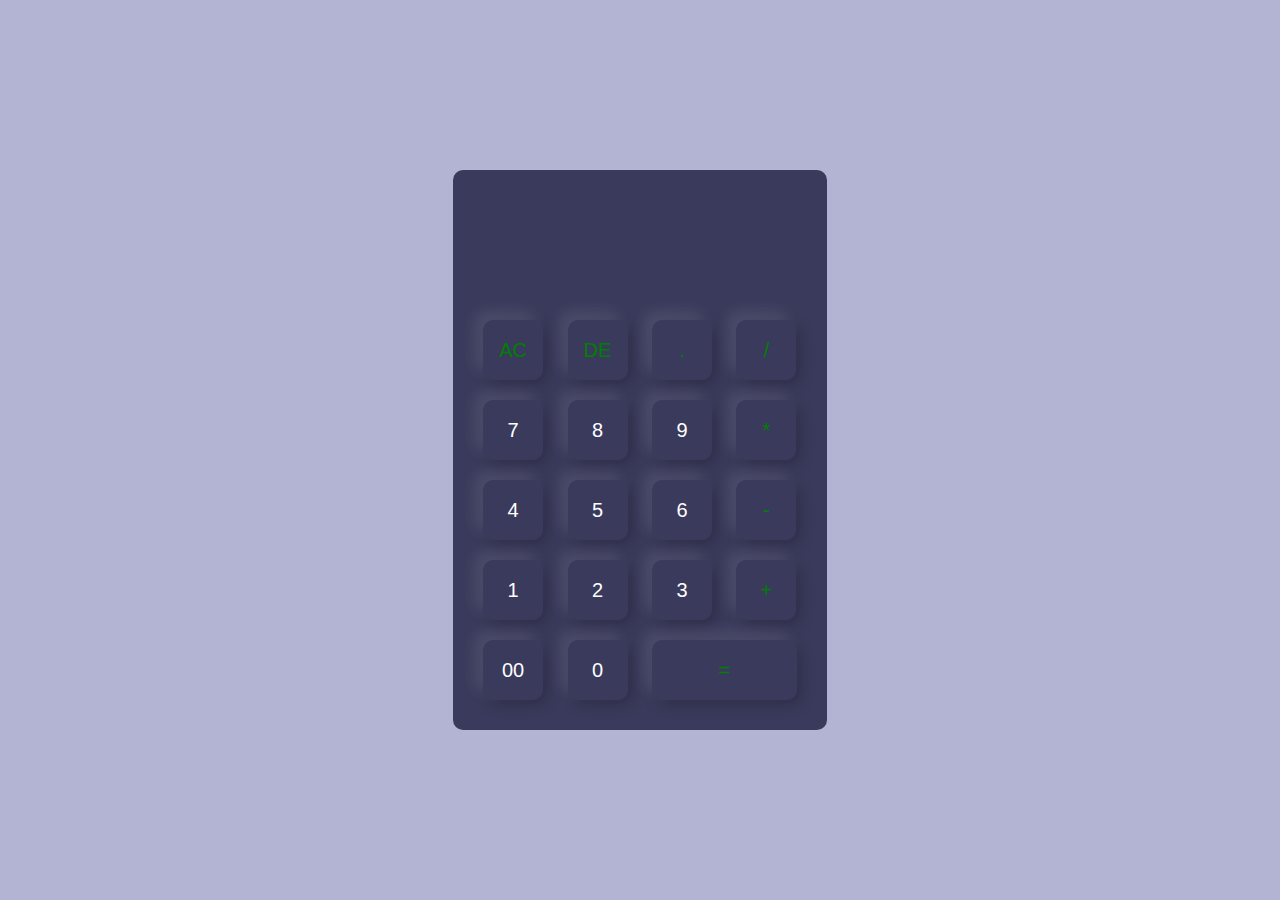
==== BriceAssign/calculator.html @ e30ad6c8 "calculator" ====
<!DOCTYPE html>
<html lang="en">
<head>
    <meta charset="UTF-8">
    <meta name="viewport" content="width=device-width, initial-scale=1.0">
    <link rel="stylesheet" href="style.css">
    <title>Document</title>
</head>
<body>
    <div class="container">
<div class="calculator">
    <form>
        <div  class="display">
            <input type="text" name="display">
        </div>
        <div>
           <input type="button" value="AC" onclick="display.value = ''" class="operator"> 
           <input type="button" value="DE" onclick="display.value = display.value.toString().slice(0,-1) " class="operator"> 
           <input type="button" value="." onclick="display.value += '.'" class="operator"> 
           <input type="button" value="/" onclick="display.value += '/'" class="operator"> 
        </div>
        <div>
            <input type="button" value="7" onclick="display.value += '7'"> 
            <input type="button" value="8" onclick="display.value += '8'"> 
            <input type="button" value="9" onclick="display.value += '9'"> 
            <input type="button" value="*" onclick="display.value += '*'" class="operator"> 
         </div>
         <div>
            <input type="button" value="4" onclick="display.value += '4'"> 
            <input type="button" value="5" onclick="display.value += '5'"> 
            <input type="button" value="6" onclick="display.value += '6'"> 
            <input type="button" value="-" onclick="display.value += '-'" class="operator"> 
         </div>
         <div>
            <input type="button" value="1" onclick="display.value += '1'"> 
            <input type="button" value="2" onclick="display.value += '2'"> 
            <input type="button" value="3" onclick="display.value += '3'"> 
            <input type="button" value="+" onclick="display.value += '+'" class="operator"> 
         </div>
         <div>
            <input type="button" value="00" onclick="display.value += '00'"> 
            <input type="button" value="0" onclick="display.value += '0'"> 
            <input type="button" value="=" class="equal operator" onclick = "display.value = eval(display.value)"> 
            
         </div>
    </form>
</div>
    </div>
</body>
</html>
---- BriceAssign/style.css ----
*{
    margin: 0;
    padding: 0;
    font-family: 'Poppins', sans-serif;
    box-sizing: border-box;
}
.container{
    width: 100%;
    height: 100vh;
    background-color: rgb(179, 179, 212);
    display: flex;
    align-items: center;
    justify-content: center;
}
.calculator{
    background: rgb(58, 58, 92);
    padding: 20px;
    border-radius: 10px;
}
.calculator form input{
    border: 0;
    outline: 0;
    width: 60px;
    height: 60px;
    border-radius: 10px;
    box-shadow: -8px -8px 15px rgba(255,255,255,0.1), 5px 5px 15px rgba(0,0,0,0.2);
    background: transparent;
    font-size: 20px;
    color: white;
    cursor: pointer;
    margin: 10px;
}
form .display{
    display: flex;
    justify-content: flex-end;
    margin: 20px 0;
}
form .display input{
    text-align: right;
    flex: 1;
    font-size: 45px;
    box-shadow: none;
    

}
form input.equal{
    width: 145px;

}
form input.operator{
    color: green;
}
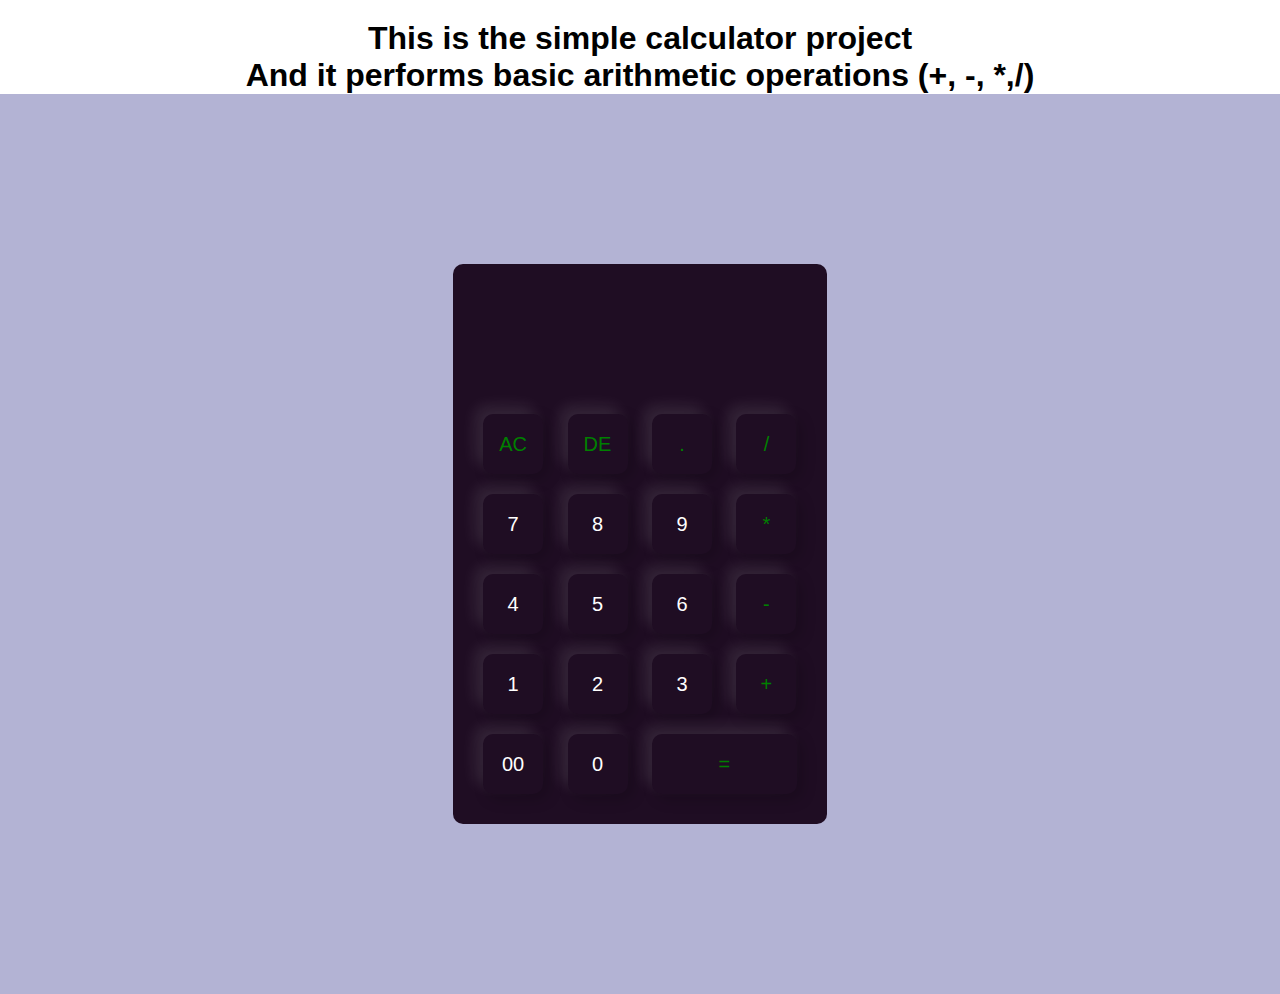
==== commit fce6e976: "update" ====
--- a/BriceAssign/calculator.html
+++ b/BriceAssign/calculator.html
@@ -4,11 +4,15 @@
     <meta charset="UTF-8">
     <meta name="viewport" content="width=device-width, initial-scale=1.0">
     <link rel="stylesheet" href="style.css">
-    <title>Document</title>
+    <title>Agnes | Calculator</title>
 </head>
 <body>
+    <h1>This is the simple calculator project <br>
+    And it performs basic arithmetic operations (+, -, *,/)</h1>
     <div class="container">
+        
 <div class="calculator">
+    
     <form>
         <div  class="display">
             <input type="text" name="display">
--- a/BriceAssign/style.css
+++ b/BriceAssign/style.css
@@ -1,3 +1,7 @@
+ h1{
+    text-align: center;
+    margin-top: 20px;
+}
 *{
     margin: 0;
     padding: 0;
@@ -13,7 +17,7 @@
     justify-content: center;
 }
 .calculator{
-    background: rgb(58, 58, 92);
+    background: rgb(31, 13, 35);
     padding: 20px;
     border-radius: 10px;
 }
